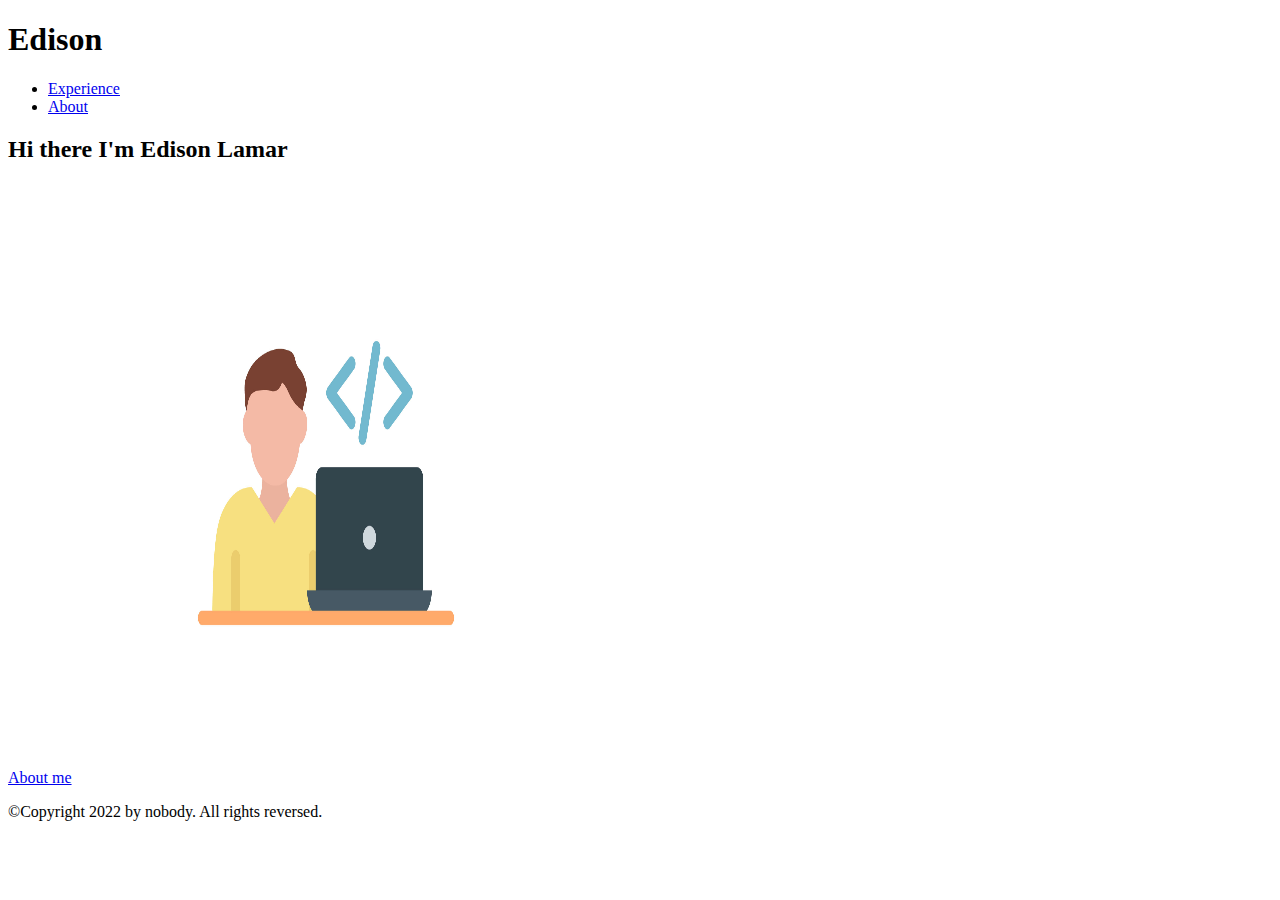
==== index.html @ 8954c571 "html boilplate" ====
<!DOCTYPE html>
<html lang="en">
<head>
    <meta charset="UTF-8">
    <meta http-equiv="X-UA-Compatible" content="IE=edge">
    <meta name="viewport" content="width=device-width, initial-scale=1.0">
    <title>My Portfolio</title>
</head>
<body>
    <header>
        <h1>Edison</h1>
      </header>
      <nav>
        <ul>
          <li>  <a href="./pages/experience.html">Experience</a></li>
          <li>  <a href="./pages/about.html">About</a></li>
        </ul>
      </nav>
      <main>
        <article>
          <h2>Hi there I'm Edison Lamar</h2>
          <a href="./pages/about.html"> About me</a>
          <img src="./images/developer.jpg" alt="Me" width="500" height="600">
        </article>
      </main>
      <footer>
        <p>©Copyright 2022 by nobody. All rights reversed.</p>
      </footer>
      <script src="index.js"></script>
</body>
</html>
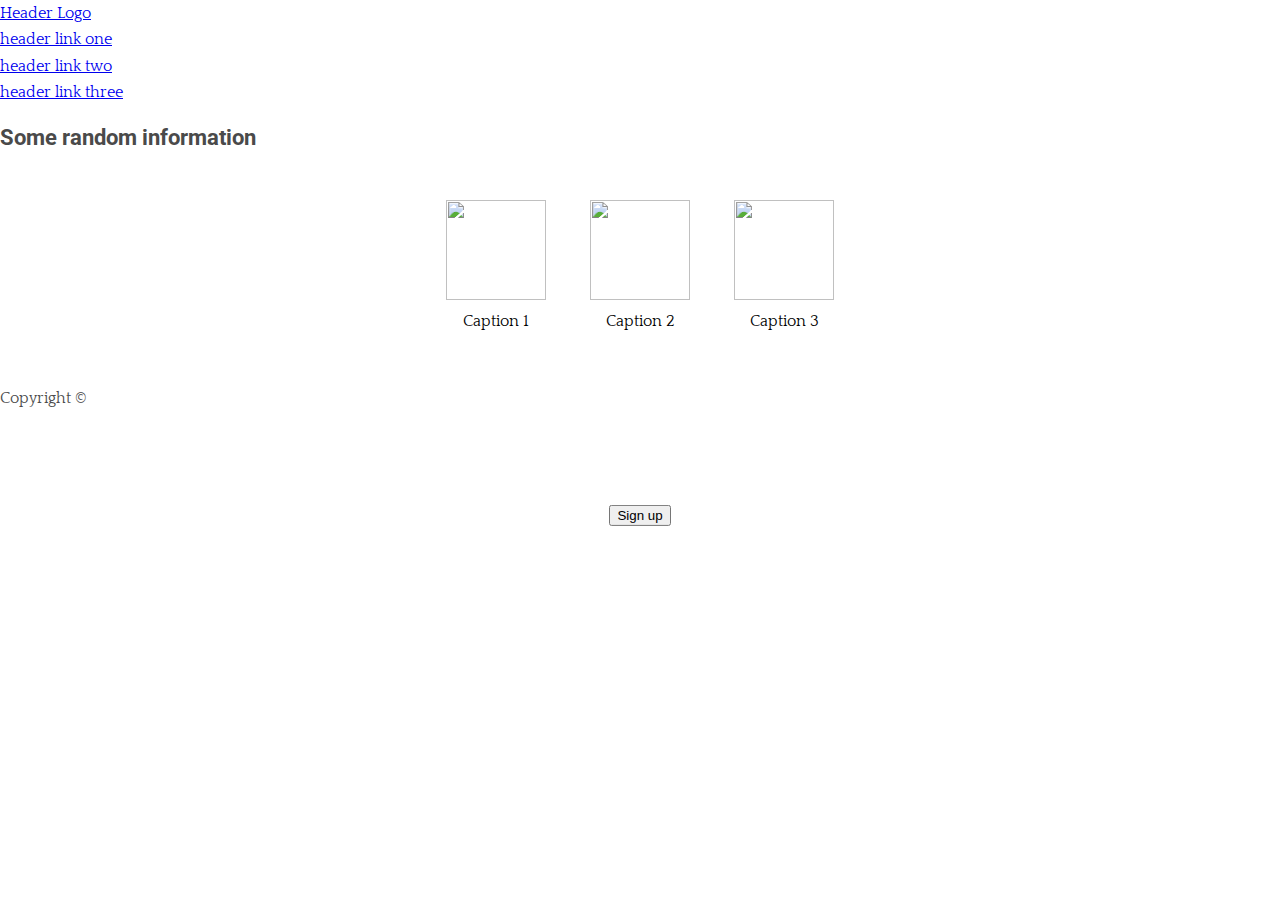
==== commit 5caa7039: "css base and reset added" ====
--- a/index.html
+++ b/index.html
@@ -5,27 +5,47 @@
     <meta http-equiv="X-UA-Compatible" content="IE=edge">
     <meta name="viewport" content="width=device-width, initial-scale=1.0">
     <title>My Portfolio</title>
+    <link rel="stylesheet" href="./css/style.css">
 </head>
 <body>
     <header>
-        <h1>Edison</h1>
-      </header>
       <nav>
         <ul>
-          <li>  <a href="./pages/experience.html">Experience</a></li>
-          <li>  <a href="./pages/about.html">About</a></li>
+          <li>  <a href="./pages/experience.html">Header Logo</a></li>
+          <li>  <a href="./pages/about.html">header link one</a></li>
+          <li>  <a href="./pages/about.html">header link two</a></li>
+          <li>  <a href="./pages/about.html">header link three</a></li>
         </ul>
       </nav>
+        <div class="hero-image">
+          <div class="hero-text">
+            <h1>This website is awesome</h1>
+            <p>This website has some subtext that goeshere under the main title. It's a s smaller font and the color is lower contrast</p>
+            <button>Sign up</button>
+          </div>
+        </div>
+      </header>
       <main>
         <article>
-          <h2>Hi there I'm Edison Lamar</h2>
-          <a href="./pages/about.html"> About me</a>
-          <img src="./images/developer.jpg" alt="Me" width="500" height="600">
+          <h2>Some random information</h2>
+          <div id="images">
+            <a href="http://xyz.com/hello">
+                <img src="hello.png" width="100px" height="100px">
+                <div class="caption">Caption 1</div>
+            </a>
+            <a href="http://xyz.com/hi">
+                <img src="hi.png" width="100px" height="100px"> 
+                <div class="caption">Caption 2</div>
+            </a>
+            <a href="http://xyz.com/hi">
+              <img src="hi.png" width="100px" height="100px"> 
+              <div class="caption">Caption 3</div>
+          </a>
+        </div>
         </article>
       </main>
       <footer>
-        <p>©Copyright 2022 by nobody. All rights reversed.</p>
+        <p>Copyright ©</p>
       </footer>
-      <script src="index.js"></script>
 </body>
 </html>--- a/css/style.css
+++ b/css/style.css
@@ -0,0 +1,37 @@
+/* Core                               */
+/* ---------------------------------- */
+@import url("https://fonts.googleapis.com/css?family=Quattrocento|Roboto:700,900&display=swap");
+@import "reset.css";
+@import "base.css";
+/* The hero div*/
+.hero {
+    /* Set a specific height */
+    height: 50%;
+  
+    /* Position and center the image to scale nicely on all screens */
+    background-position: center;
+    background-repeat: no-repeat;
+    background-size: cover;
+    position: relative;
+  }
+  
+  /* Place text in the middle of the image */
+  .hero-text {
+    text-align: center;
+    position: absolute;
+    top: 50%;
+    left: 50%;
+    transform: translate(-50%, -50%);
+    color: white;
+  }
+
+#images{
+    text-align:center;
+    margin:50px auto; 
+}
+#images a{
+    margin:0px 20px;
+    display:inline-block;
+    text-decoration:none;
+    color:black;
+ }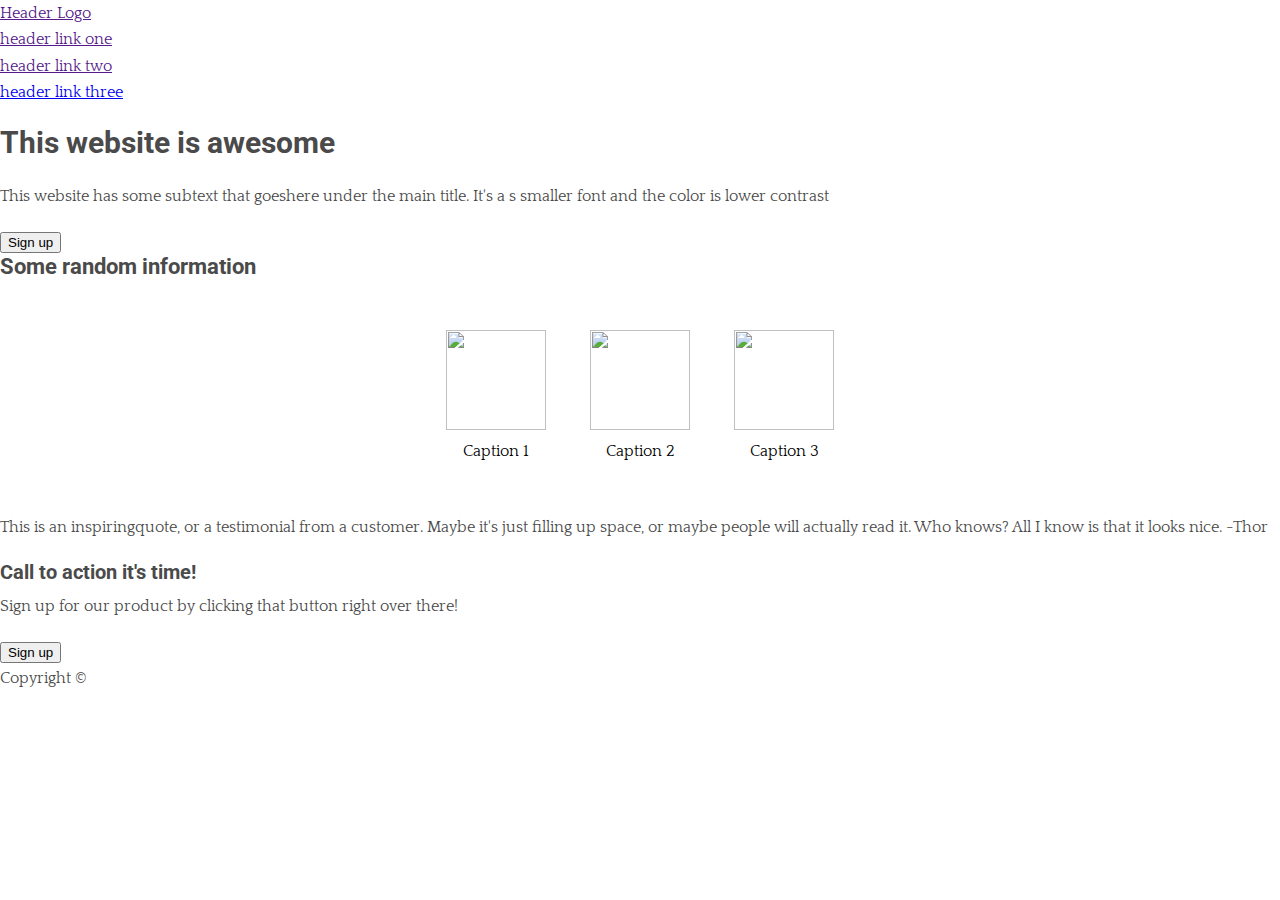
==== commit 4750fc3e: "html Main CSS Project" ====
--- a/index.html
+++ b/index.html
@@ -4,20 +4,20 @@
     <meta charset="UTF-8">
     <meta http-equiv="X-UA-Compatible" content="IE=edge">
     <meta name="viewport" content="width=device-width, initial-scale=1.0">
-    <title>My Portfolio</title>
+    <title>Assignment (Main CSS Project)</title>
     <link rel="stylesheet" href="./css/style.css">
 </head>
 <body>
     <header>
-      <nav>
-        <ul>
-          <li>  <a href="./pages/experience.html">Header Logo</a></li>
-          <li>  <a href="./pages/about.html">header link one</a></li>
-          <li>  <a href="./pages/about.html">header link two</a></li>
-          <li>  <a href="./pages/about.html">header link three</a></li>
-        </ul>
-      </nav>
         <div class="hero-image">
+          <nav>
+            <ul>
+              <li>  <a href="">Header Logo</a></li>
+              <li>  <a href="">header link one</a></li>
+              <li>  <a href="">header link two</a></li>
+              <li>  <a href=".">header link three</a></li>
+            </ul>
+          </nav>
           <div class="hero-text">
             <h1>This website is awesome</h1>
             <p>This website has some subtext that goeshere under the main title. It's a s smaller font and the color is lower contrast</p>
@@ -43,6 +43,23 @@
           </a>
         </div>
         </article>
+        <article>
+          <div class="quote">
+            <p>
+              This is an inspiringquote, or a testimonial from a customer. Maybe it's just filling up space, or maybe people will actually read it. Who knows? All I know is that it looks nice.
+              -Thor
+            </p>
+          </div>
+        </article>
+        <article>
+          <div class="banner">
+            <h3>Call to action it's time!</h3>
+            <p>
+              Sign up for our product by clicking that button right over there!
+            </p>
+            <button>Sign up</button>
+          </div>
+        </article>
       </main>
       <footer>
         <p>Copyright ©</p>
--- a/css/style.css
+++ b/css/style.css
@@ -1,28 +1,24 @@
+/* ------------------------------------------ */
+/* Style                                      */
+/* ------------------------------------------ */
+
 /* Core                               */
 /* ---------------------------------- */
 @import url("https://fonts.googleapis.com/css?family=Quattrocento|Roboto:700,900&display=swap");
 @import "reset.css";
 @import "base.css";
+
+/* Components                         */
+/* ---------------------------------- */
+
 /* The hero div*/
 .hero {
-    /* Set a specific height */
-    height: 50%;
-  
-    /* Position and center the image to scale nicely on all screens */
-    background-position: center;
-    background-repeat: no-repeat;
-    background-size: cover;
-    position: relative;
+
   }
   
   /* Place text in the middle of the image */
   .hero-text {
-    text-align: center;
-    position: absolute;
-    top: 50%;
-    left: 50%;
-    transform: translate(-50%, -50%);
-    color: white;
+
   }
 
 #images{
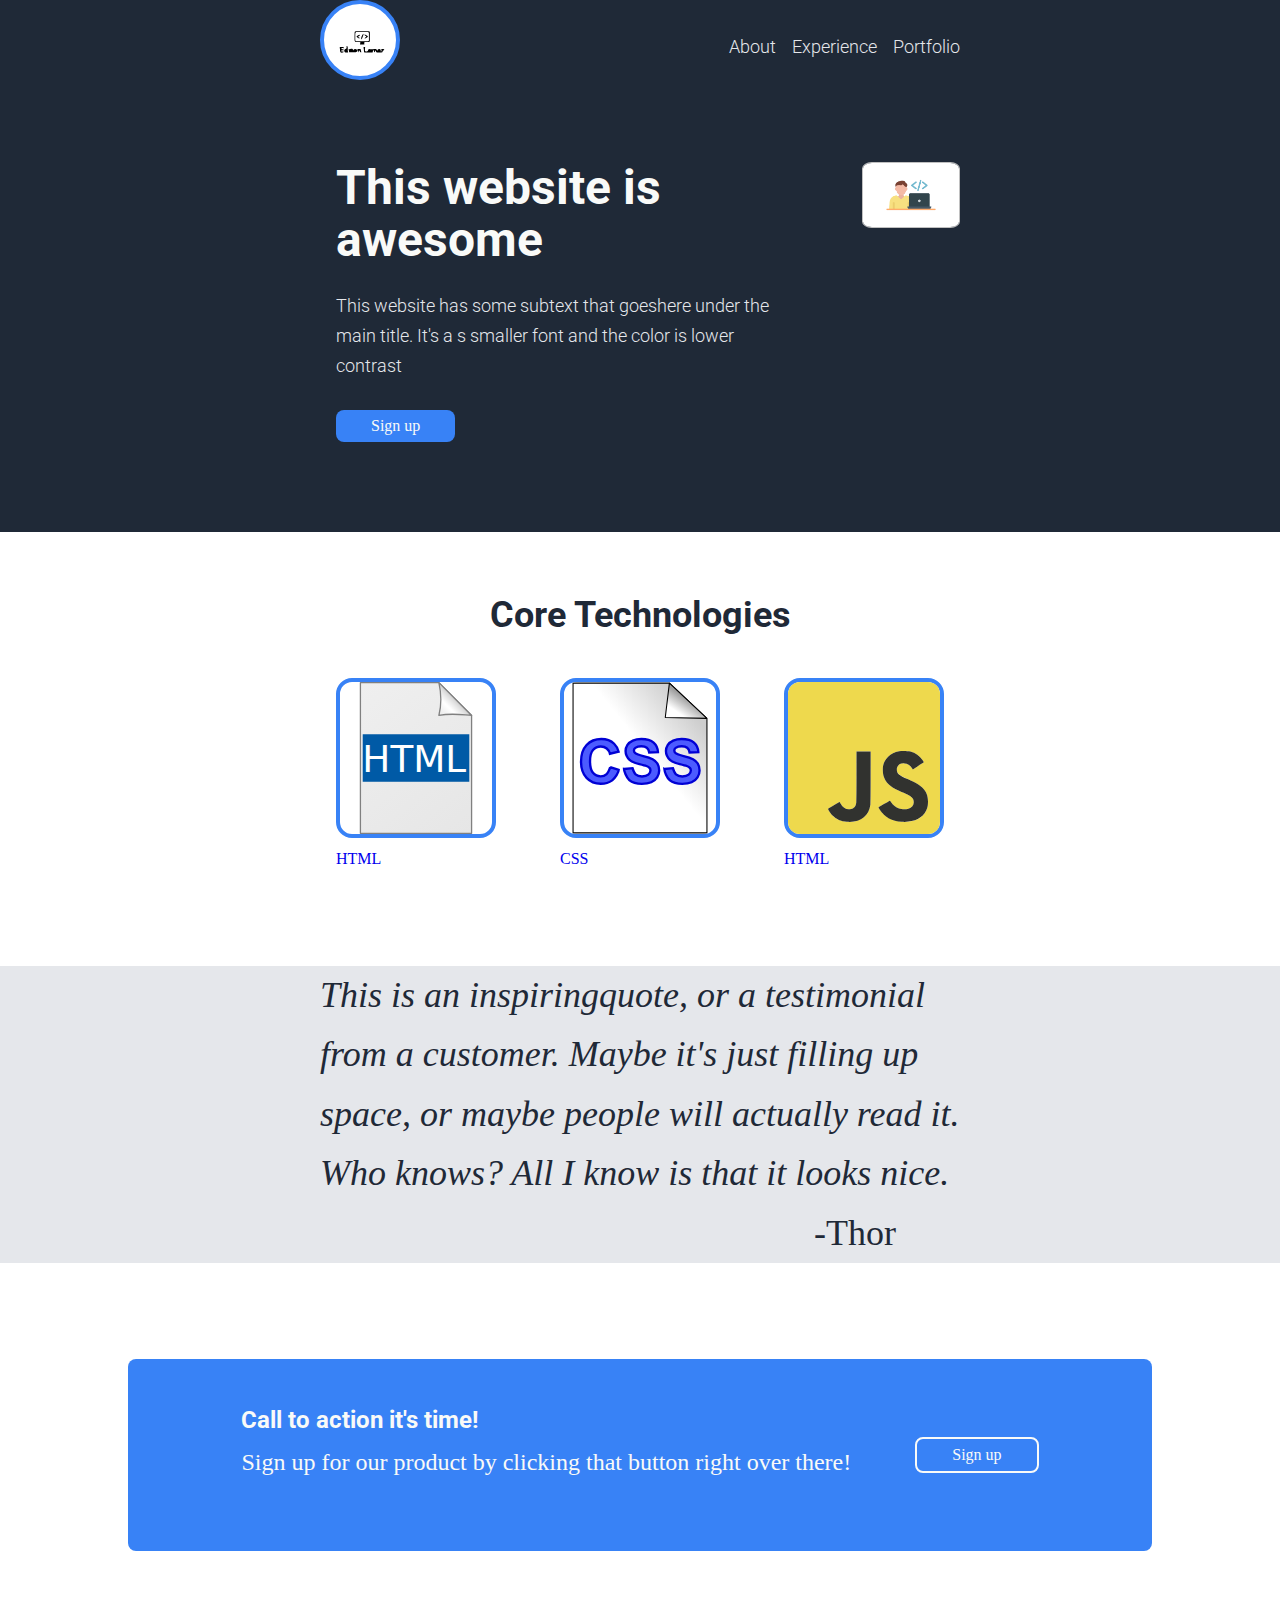
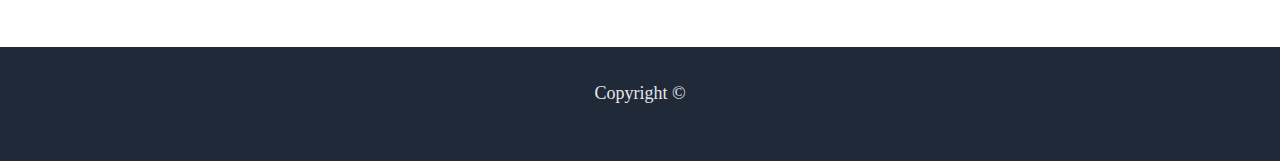
==== commit 476f890c: "optimizing html and css" ====
--- a/index.html
+++ b/index.html
@@ -1,68 +1,91 @@
 <!DOCTYPE html>
 <html lang="en">
-<head>
+  <head>
     <meta charset="UTF-8">
     <meta http-equiv="X-UA-Compatible" content="IE=edge">
     <meta name="viewport" content="width=device-width, initial-scale=1.0">
     <title>Assignment (Main CSS Project)</title>
     <link rel="stylesheet" href="./css/style.css">
-</head>
-<body>
+  </head>
+  <body>
     <header>
-        <div class="hero-image">
-          <nav>
-            <ul>
-              <li>  <a href="">Header Logo</a></li>
-              <li>  <a href="">header link one</a></li>
-              <li>  <a href="">header link two</a></li>
-              <li>  <a href=".">header link three</a></li>
+      <div class="header-container">
+        <div class="header-top">
+          <a href="./index.html">
+            <figure class="logo">
+              <img class="bg-svg" src="./images/logo.svg" alt="Logo">
+              <figcaption class="figureHidden">Logo</figcaption>
+            </figure>
+         </a>
+          <nav class="nav-menu">
+            <ul class="menu-list">
+              <li class="menu-link">  <a href="./pages/about.html">About</a></li>
+              <li class="menu-link">  <a href="./pages/experience.html">Experience</a></li>
+              <li class="menu-link">  <a href="./pages/portfolio.html">Portfolio</a></li>
             </ul>
           </nav>
-          <div class="hero-text">
+        </div>
+        <div class="header-hero">
+          <div class="hero-content">
             <h1>This website is awesome</h1>
             <p>This website has some subtext that goeshere under the main title. It's a s smaller font and the color is lower contrast</p>
-            <button>Sign up</button>
+            <button class='btn btn-blue'>Sign up</button>
           </div>
+          <figure class="hero-img">
+            <img class=scaled src="./images/developer.jpg" alt="Developer image">
+            <figcaption class="figureHidden">Developer image</figcaption>
+          </figure>
         </div>
-      </header>
-      <main>
-        <article>
-          <h2>Some random information</h2>
-          <div id="images">
-            <a href="http://xyz.com/hello">
-                <img src="hello.png" width="100px" height="100px">
-                <div class="caption">Caption 1</div>
-            </a>
-            <a href="http://xyz.com/hi">
-                <img src="hi.png" width="100px" height="100px"> 
-                <div class="caption">Caption 2</div>
-            </a>
-            <a href="http://xyz.com/hi">
-              <img src="hi.png" width="100px" height="100px"> 
-              <div class="caption">Caption 3</div>
+      </div>
+    </header>
+    <main>
+      <section class="info-images">
+        <h2>Core Technologies</h2>
+        <div id="images">
+          <a href="https://en.wikipedia.org/wiki/HTML">
+            <figure class="image-panel">
+              <img src="./images/icon-html.svg" alt="Icon HTML">
+              <figcaption >HTML</figcaption>
+            </figure>
+          </a>
+          <a href="https://en.wikipedia.org/wiki/CSS">
+            <figure class="image-panel">
+              <img src="./images/icon-css.svg" alt="Icon CSS">
+              <figcaption >CSS</figcaption>
+            </figure>
+          </a>
+          <a href="https://en.wikipedia.org/wiki/JavaScript">
+            <figure class="image-panel">
+              <img src="./images/icon-js.svg" alt="Icon JS">
+              <figcaption >HTML</figcaption>
+            </figure>
           </a>
         </div>
-        </article>
-        <article>
-          <div class="quote">
-            <p>
-              This is an inspiringquote, or a testimonial from a customer. Maybe it's just filling up space, or maybe people will actually read it. Who knows? All I know is that it looks nice.
-              -Thor
-            </p>
-          </div>
-        </article>
-        <article>
-          <div class="banner">
+      </section>
+      <section>
+        <figure class="quote">
+          <blockquote>
+            This is an inspiringquote, or a testimonial from a customer. Maybe it's just filling up space, or maybe people will actually read it. Who knows? All I know is that it looks nice.
+          </blockquote>
+          <figcaption>
+            <b>-Thor</b>
+          </figcaption>
+        </figure>
+      </section>
+      <section class="banner">
+        <div class="banner-container">
+          <div class="banner-slogan">
             <h3>Call to action it's time!</h3>
             <p>
               Sign up for our product by clicking that button right over there!
             </p>
-            <button>Sign up</button>
           </div>
-        </article>
-      </main>
-      <footer>
-        <p>Copyright ©</p>
-      </footer>
-</body>
+          <button class="btn btn-blue btn-border">Sign up</button>
+        </div>
+      </section>
+    </main>
+    <footer>
+      <p class="footer-text">Copyright ©</p>
+    </footer>
+  </body>
 </html>--- a/css/style.css
+++ b/css/style.css
@@ -4,30 +4,150 @@
 
 /* Core                               */
 /* ---------------------------------- */
-@import url("https://fonts.googleapis.com/css?family=Quattrocento|Roboto:700,900&display=swap");
+@import url('https://fonts.googleapis.com/css2?family=Roboto:wght@400;700&display=swap');
 @import "reset.css";
 @import "base.css";
 
 /* Components                         */
 /* ---------------------------------- */
+@import "logo.css";
+@import "menu.css";
+@import "button.css";
 
-/* The hero div*/
-.hero {
+header {
+    background-color:#1F2937;
+}
+.header-container{
+    padding: 0 20rem;
+}
+.header-top {
+    display: flex;
+    flex-direction: row;
+    justify-content: space-between;
+}
+.header-hero{
+    padding: 5rem 0;
+    display: flex;
+    flex-direction: row;
+    justify-content: space-between;
+    align-items:flex-start;
+}
+.hero-content {
+    padding: 0 4rem 0 1rem;
 
+}
+.hero-content h1 {
+    color: #F9FAF8;
+    font-size: 48px;
+    font-weight: 700;
   }
-  
-  /* Place text in the middle of the image */
-  .hero-text {
+.hero-content p {
+    font-family: 'Roboto';
+    color: #E5E7EB;
+    font-size: 18px;
+    font-weight: 300;
+  }
+figure.hero-img {
+    float: right;
+    width: 30%;
+}
+img.scaled {
+    border: thin silver solid;
+    border-radius: 10%;
+    width: 100%;
+}
+.info-images{
+    padding: 4rem 20rem 8rem 20rem;
+    display: flex;
+    flex-direction: column;
+    justify-content: center;
+    align-items: center;
+}
+.info-images h2{
+    padding: 0 0 2rem 0 ;
+    font-family: 'Roboto';
+    color: #1F2937;
+    font-size: 36px;
+    font-weight: 700;
+}
+#images{
+    display: flex;
+    flex-direction: row;
+    gap: 4rem; 
+ }
 
-  }
-
-#images{
-    text-align:center;
-    margin:50px auto; 
-}
-#images a{
-    margin:0px 20px;
+#images a {
     display:inline-block;
     text-decoration:none;
-    color:black;
- }+ }
+ figure.image-panel{
+    float: right;
+    width: 10rem;
+    height: 10rem;
+ }
+ .image-panel img{
+    background-color: white;
+    border: 4px solid #3882f6;
+    border-radius: 10%;
+    width: 100%;
+    height: 100%;
+ }
+ .quote {
+    padding: 0 20rem;
+    background-color: #e5e7eb;
+    display: flex;
+    flex-direction: column;
+    justify-content: flex-end;
+    align-items: flex-end;
+}
+.quote blockquote{
+    color: #1f2937;
+    font-size: 36px;
+    font-weight: 300;
+    font-style: italic;
+}
+.quote figcaption>b{
+    color: #1f2937;
+    font-size: 36px;
+    font-weight: 300;
+    font-style:normal;
+    padding-right: 4rem;
+}
+.banner {
+    padding: 6rem 0 ;
+}
+.banner-container{
+    margin: 0 8rem;
+    padding: 3rem 0;
+    display: flex;
+    flex-direction: row;
+    gap: 4rem;
+    justify-content: center;
+    align-items: center;
+    background-color: #3882f6;
+    border-radius: 8px;
+
+}
+.banner-slogan h3{
+    color: #f9faf8;
+    font-size: 24px;
+    font-weight: 700;
+}
+.banner-slogan p{
+    color: #f9faf8;
+    font-size: 24px;
+    font-weight: 300;
+}
+footer {    
+    background-color:#1F2937;
+    padding: 2rem 0;
+    display: flex;
+    flex-direction: row;
+    justify-content: center;
+    align-items: center;
+}
+.footer-text{
+    color: #e5e7eb;
+    font-size: 18px;
+    font-weight: 300;
+}